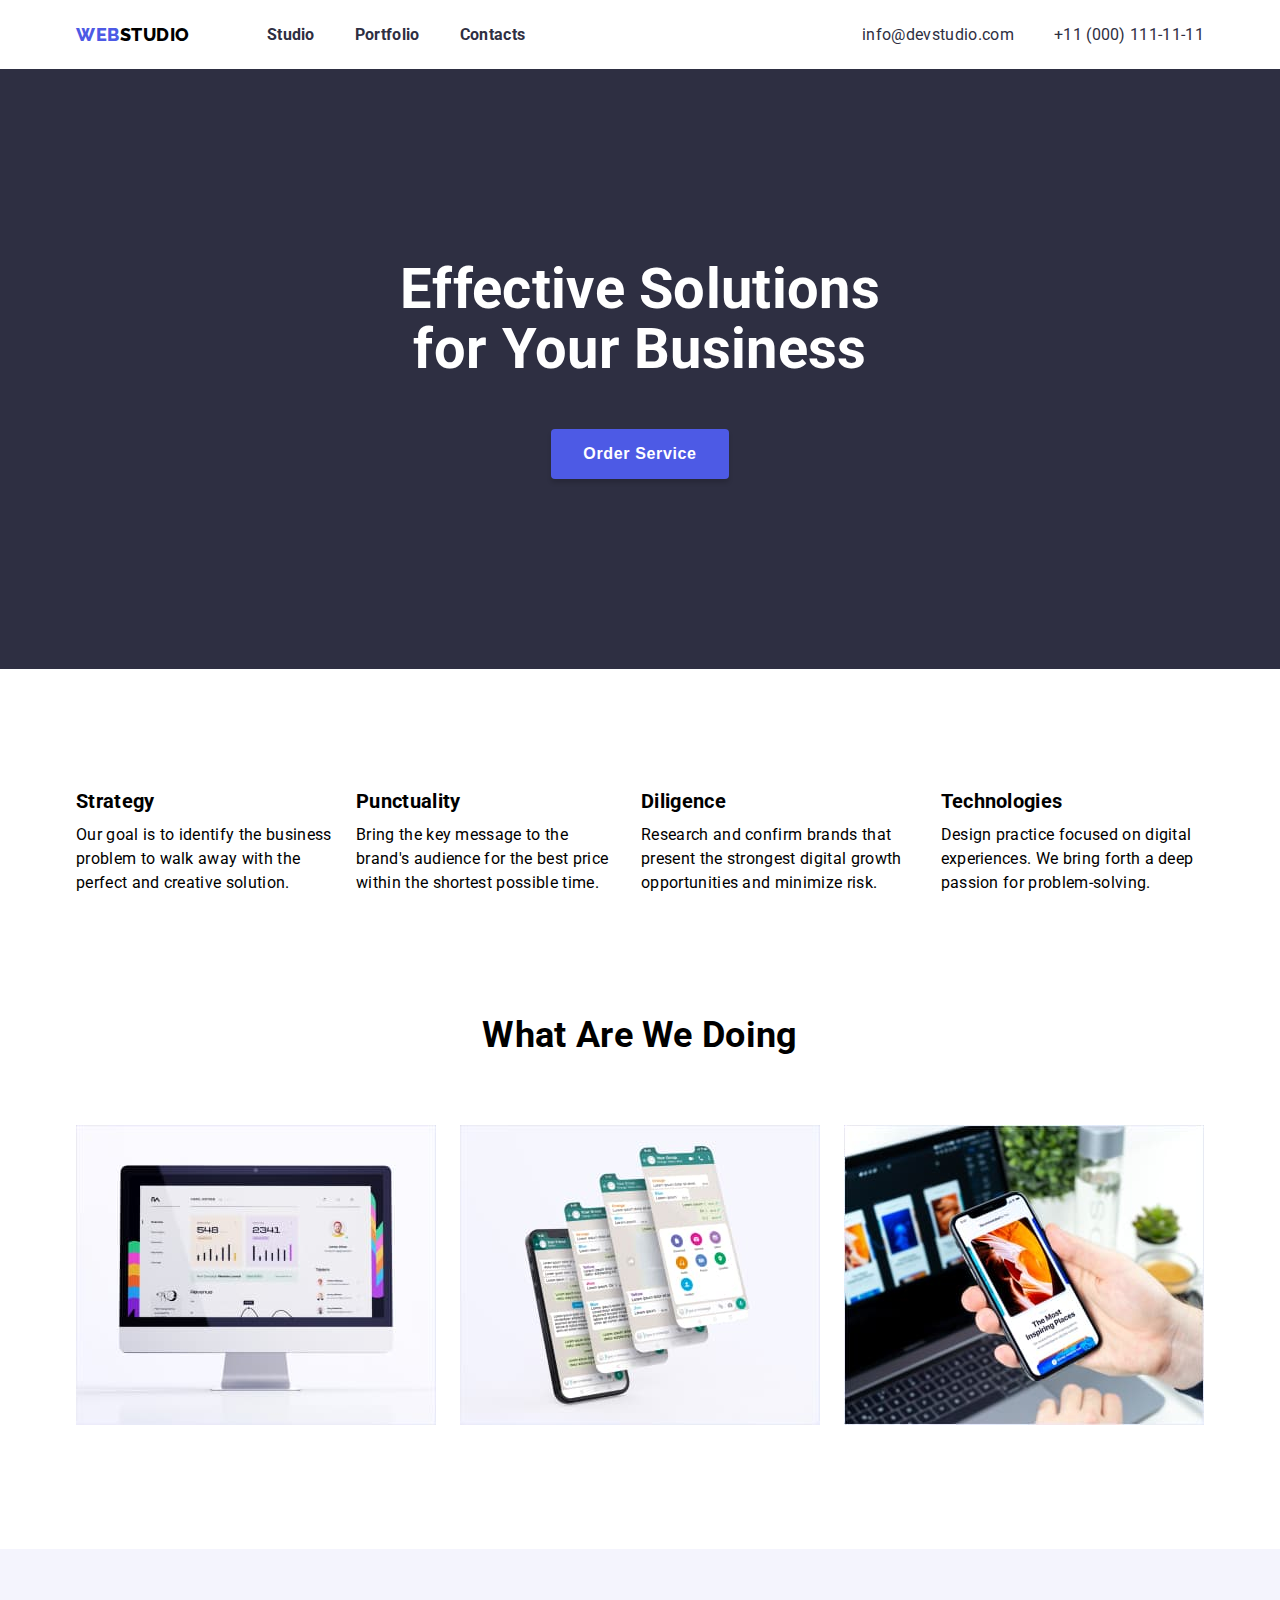
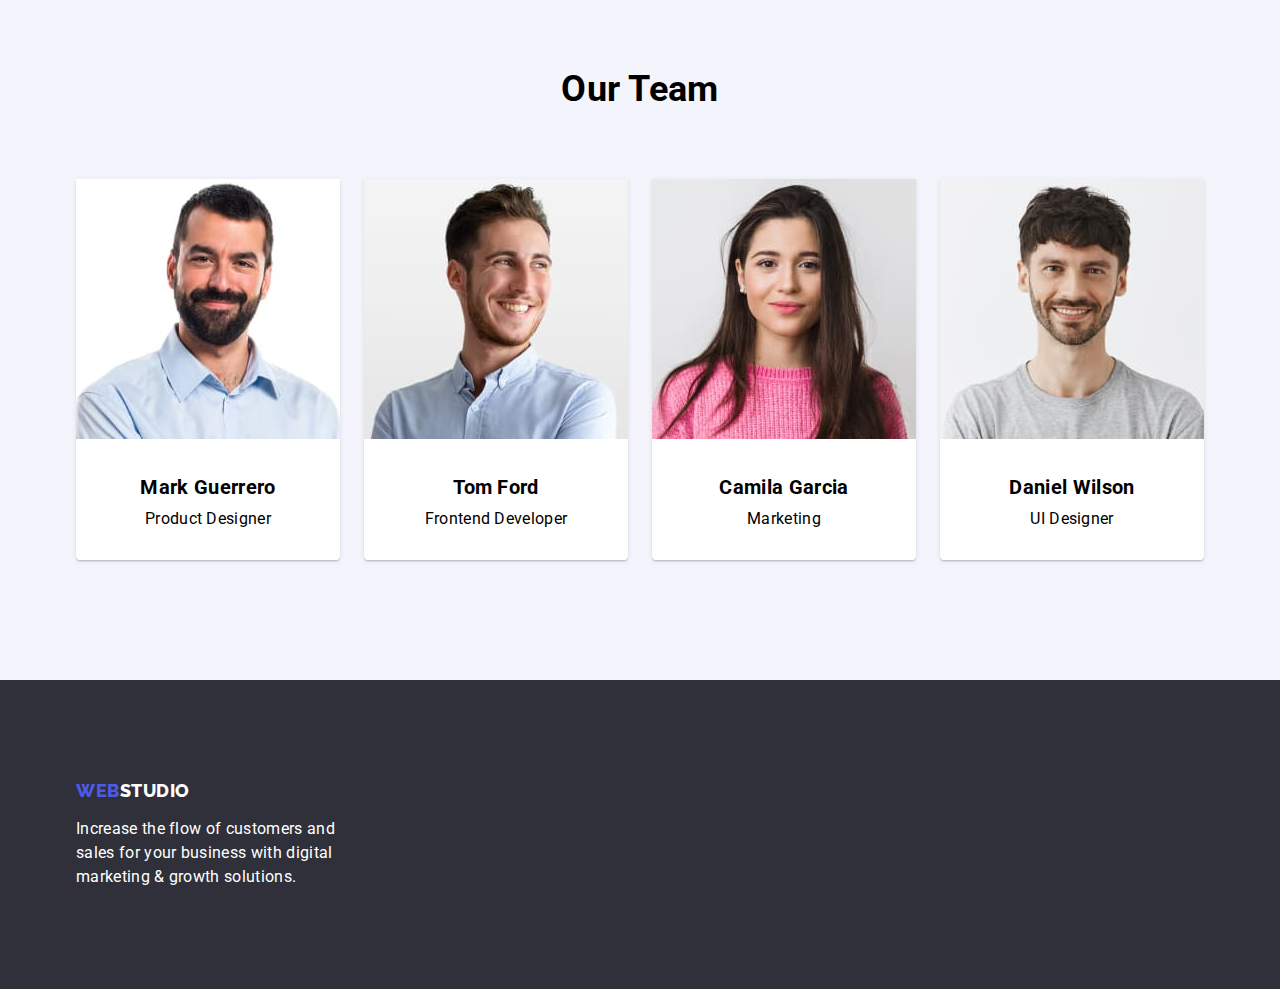
==== index.html @ 8eeaa08a "index.html + css" ====
<!DOCTYPE html>
<html lang="en">
	<head>
		<meta charset="UTF-8" />
		<meta http-equiv="X-UA-Compatible" content="IE=edge" />
		<meta name="viewport" content="width=device-width, initial-scale=1.0" />
		<link rel="stylesheet" href="css/styles.css" />
		<link rel="shortcut icon" href="images/favicon.ico" />

		<link rel="preconnect" href="https://fonts.googleapis.com" />
		<link rel="preconnect" href="https://fonts.gstatic.com" crossorigin />
		<link
			href="https://fonts.googleapis.com/css2?family=Raleway:wght@800&family=Roboto:wght@400;500;700&display=swap"
			rel="stylesheet"
		/>

		<title>Web Studio</title>
	</head>
	<body>
		<header>
			<div class="logo-and-navigation">
				<div class="logo">
					<a href="/" title="to home"><span>Web</span>Studio</a>
				</div>
				<nav>
					<ul>
						<li><a href="studio.html">Studio</a></li>
						<li><a href="portfolio.html">Portfolio</a></li>
						<li><a href="contacts.html">Contacts</a></li>
					</ul>
				</nav>
			</div>
			<ul class="contacts">
				<li><a href="mailto:info@devstudio.com">info@devstudio.com</a></li>
				<li><a href="tel:+110001111111">+11 (000) 111-11-11</a></li>
			</ul>
		</header>

		<main>
			<section class="top-block">
				<h1>Effective Solutions<br />for Your Business</h1>
				<button type="button">Order Service</button>
			</section>

			<section class="block-centered features">
				<ul>
					<li>
						<h3>Strategy</h3>
						<p>
							Our goal is to identify the business problem to walk away with the
							perfect and creative solution.
						</p>
					</li>
					<li>
						<h3>Punctuality</h3>
						<p>
							Bring the key message to the brand's audience for the best price
							within the shortest possible time.
						</p>
					</li>
					<li>
						<h3>Diligence</h3>
						<p>
							Research and confirm brands that present the strongest digital
							growth opportunities and minimize risk.
						</p>
					</li>
					<li>
						<h3>Technologies</h3>
						<p>
							Design practice focused on digital experiences. We bring forth a
							deep passion for problem-solving.
						</p>
					</li>
				</ul>
			</section>

			<!-- What are we doing -->
			<section class="block-centered what-are-we-doing">
				<h2>What are we doing</h2>

				<ul>
					<li>
						<img
							width="370"
							src="images/what-are-we-doing-1.jpg"
							alt="website statistics"
						/>
					</li>
					<li>
						<img
							width="370"
							src="images/what-are-we-doing-2.jpg"
							alt="wahtsapp on smartphone, user interface"
						/>
					</li>
					<li>
						<img
							width="370"
							src="images/what-are-we-doing-3.jpg"
							alt="human holding smartphone in a hand"
						/>
					</li>
				</ul>
			</section>

			<!-- Our team -->
			<section class="our-team">
				<div class="block-centered">
					<h2>Our Team</h2>

					<ul class="our-team">
						<li>
							<img
								width="270"
								src="images/team-1.jpg"
								alt="Фото Mark Guerrero"
							/>
							<p class="name">Mark Guerrero</p>
							<div class="position">Product Designer</div>
						</li>
						<li>
							<img width="270" src="images/team-2.jpg" alt="Фото Tom Ford" />
							<p class="name">Tom Ford</p>
							<div class="position">Frontend Developer</div>
						</li>
						<li>
							<img
								width="270"
								src="images/team-3.jpg"
								alt="Фото Camila Garcia"
							/>
							<p class="name">Camila Garcia</p>
							<div class="position">Marketing</div>
						</li>
						<li>
							<img
								width="270"
								src="images/team-4.jpg"
								alt="Фото Daniel Wilson"
							/>
							<p class="name">Daniel Wilson</p>
							<div class="position">UI Designer</div>
						</li>
					</ul>
				</div>
			</section>
		</main>

		<footer>
			<section class="block-centered">
				<div class="logo">
					<a href="/" title="to home"><span>Web</span>Studio</a>
				</div>
				<p class="text">
					Increase the flow of customers and sales for your business with
					digital marketing & growth solutions.
				</p>
			</section>
		</footer>
	</body>
</html>
---- css/styles.css ----
:root {
	--brand-color: #4d5ae5;
	--main-color: #2e2f42;
	--second-color: #f4f4fd;
	--title-font-weight: 700;
	--main-padding: 20px;
	--main-content-width: 1168px;
}

body {
	padding: 0;
	margin: 0;
	font-family: "Roboto";
	font-weight: 400;
	background-color: #fff;
	color: var(--font-color);
	letter-spacing: 0.02em;
}

* {
	box-sizing: border-box;
}

.block-centered {
	width: var(--main-content-width);
	max-width: 100%;
	margin-inline: auto;
	padding-inline: var(--main-padding);
}

/* Page header */
header {
	margin-inline: auto;
	padding: 24px var(--main-padding);
	width: var(--main-content-width);
	max-width: 100%;
	display: flex;
	align-items: center;
	justify-content: space-between;
}

header .logo-and-navigation {
	display: flex;
	align-items: center;
	flex-direction: row;
	column-gap: 77px;
}

header nav ul {
	display: flex;
	flex-direction: row;
	column-gap: 40px;
	list-style: none;
	padding: 0;
	margin: 0;
}

header nav ul a {
	font-size: 16px;
	text-decoration: none;
	color: var(--main-color);
	font-weight: var(--title-font-weight);
}

header .contacts {
	display: flex;
	flex-direction: row;
	column-gap: 40px;
	list-style: none;
	padding: 0;
	margin: 0;
}

header .contacts a {
	font-size: 16px;
	text-decoration: none;
	color: var(--main-color);
}

.logo a {
	font-size: 18px;
	font-weight: 800;
	font-family: "Raleway", sans-serif;
	text-decoration: none;
	color: #000;
	text-transform: uppercase;
	letter-spacing: 0.03em;
}

.logo span {
	color: var(--brand-color);
}

/* Main content */
.top-block {
	background-color: var(--main-color);
	color: #fff;
	padding: 190px var(--main-padding);
	text-align: center;
}

.top-block button {
	border: none;
	background-color: var(--brand-color);
	box-shadow: 0px 4px 4px rgba(0, 0, 0, 0.15);
	border-radius: 4px;
	padding: 16px 32px;
	color: #fff;
	font-size: 16px;
	font-weight: var(--title-font-weight);
	letter-spacing: 0.04em;
}

h1 {
	font-size: 56px;
	font-weight: var(--title-font-weight);
	line-height: 60px;
	margin-block: 0 50px;
}

.features {
	padding-block: 120px;
}

h3 {
	font-size: 20px;
	line-height: 24px;
	font-weight: var(--title-font-weight);
	margin-block: 0 10px;
}

.features ul {
	display: flex;
	flex-direction: row;
	column-gap: 24px;
	list-style: none;
	padding: 0;
	margin: 0;
}

.features p {
	line-height: 24px;
	margin: 0;
}

h2 {
	font-size: 36px;
	line-height: 40px;
	text-transform: capitalize;
	font-weight: var(--title-font-weight);
	margin-block: 0 70px;
	text-align: center;
}

.what-are-we-doing {
	padding-bottom: 120px;
}

.what-are-we-doing ul {
	display: flex;
	flex-direction: row;
	column-gap: 24px;
	list-style: none;
	padding: 0;
	margin: 0;
}

.what-are-we-doing img {
	width: 100%;
}

.our-team {
	padding-block: 120px;
	background-color: var(--second-color);
}

.our-team ul {
	display: flex;
	flex-direction: row;
	column-gap: 24px;
	list-style: none;
	padding: 0;
	margin: 0;
}

.our-team ul li {
	background-color: #fff;
	box-shadow: 0px 1px 6px rgba(46, 47, 66, 0.08),
		0px 1px 1px rgba(46, 47, 66, 0.16), 0px 2px 1px rgba(46, 47, 66, 0.08);
	border-radius: 0px 0px 4px 4px;
}

.our-team img {
	width: 100%;
}

.our-team p.name {
	text-align: center;
	margin-block: 32px 10px;
	font-size: 20px;
	line-height: 24px;
	font-weight: var(--title-font-weight);
}

.our-team .position {
	text-align: center;
	margin-bottom: 32px;
}

footer {
	padding: 100px var(--main-padding);
	background-color: #2f303a;
}

footer .logo a {
	color: #fff;
}

footer .text {
	max-width: 264px;
	width: 100%;
	line-height: 24px;
	margin-block: 16px 0;
	color: #fff;
}
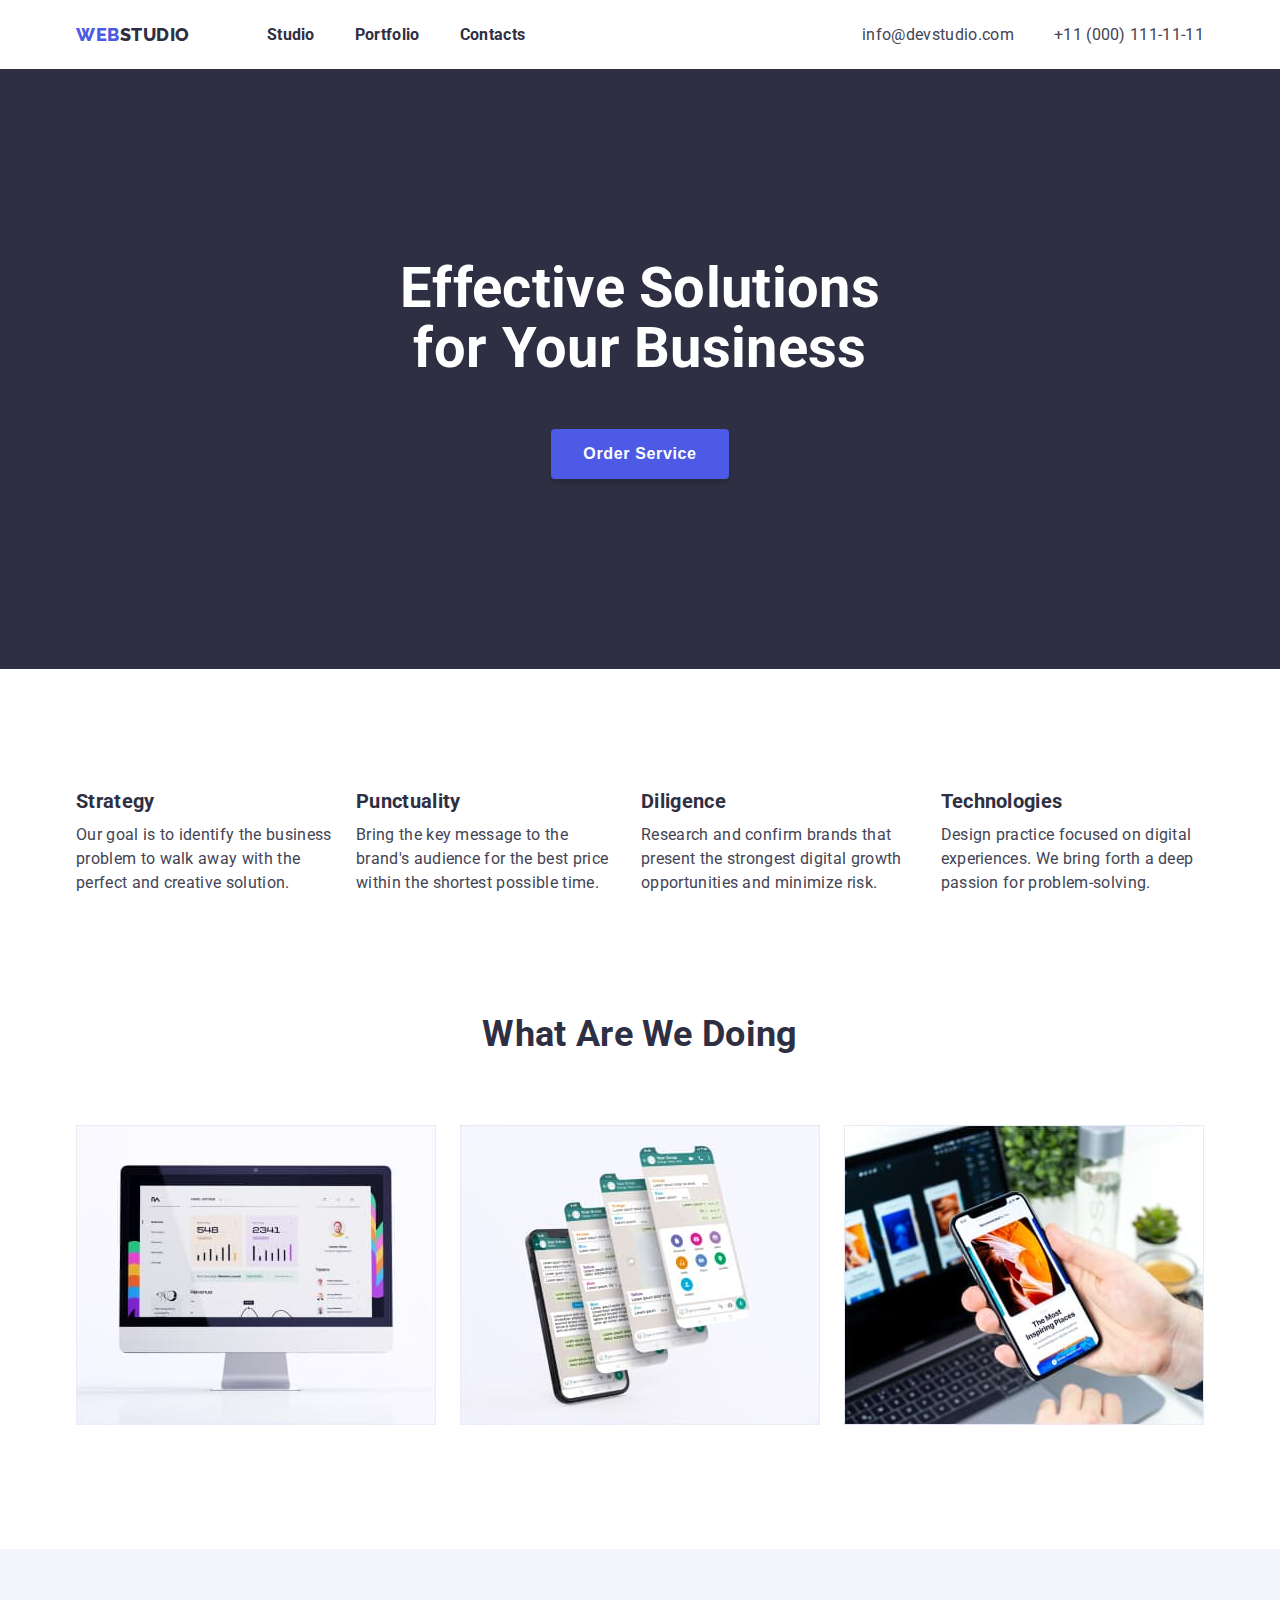
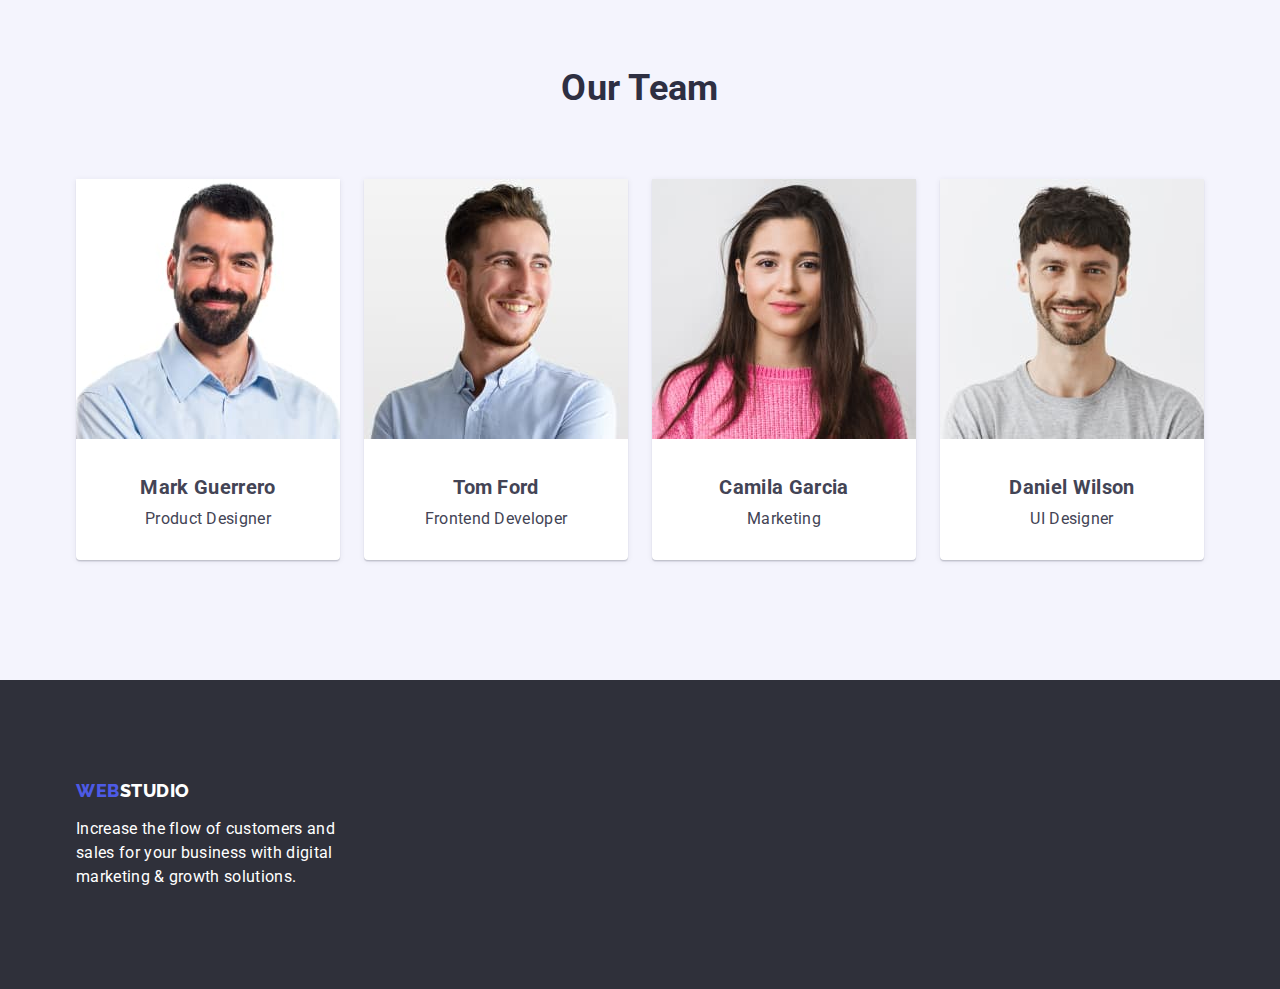
==== commit bd5dec73: "update 5" ====
--- a/index.html
+++ b/index.html
@@ -4,8 +4,8 @@
 		<meta charset="UTF-8" />
 		<meta http-equiv="X-UA-Compatible" content="IE=edge" />
 		<meta name="viewport" content="width=device-width, initial-scale=1.0" />
-		<link rel="stylesheet" href="css/styles.css" />
-		<link rel="shortcut icon" href="images/favicon.ico" />
+		<link rel="stylesheet" href="./css/styles.css?temp=1" />
+		<link rel="shortcut icon" href="./images/favicon.ico" />
 
 		<link rel="preconnect" href="https://fonts.googleapis.com" />
 		<link rel="preconnect" href="https://fonts.gstatic.com" crossorigin />
@@ -20,7 +20,7 @@
 		<header>
 			<div class="logo-and-navigation">
 				<div class="logo">
-					<a href="/" title="to home"><span>Web</span>Studio</a>
+					<a href="index.html" title="to home"><span>Web</span>Studio</a>
 				</div>
 				<nav>
 					<ul>
@@ -42,31 +42,31 @@
 				<button type="button">Order Service</button>
 			</section>
 
-			<section class="block-centered features">
+			<section class="features block-centered">
 				<ul>
 					<li>
-						<h3>Strategy</h3>
+						<h3 class="title">Strategy</h3>
 						<p>
 							Our goal is to identify the business problem to walk away with the
 							perfect and creative solution.
 						</p>
 					</li>
 					<li>
-						<h3>Punctuality</h3>
+						<h3 class="title">Punctuality</h3>
 						<p>
 							Bring the key message to the brand's audience for the best price
 							within the shortest possible time.
 						</p>
 					</li>
 					<li>
-						<h3>Diligence</h3>
+						<h3 class="title">Diligence</h3>
 						<p>
 							Research and confirm brands that present the strongest digital
 							growth opportunities and minimize risk.
 						</p>
 					</li>
 					<li>
-						<h3>Technologies</h3>
+						<h3 class="title">Technologies</h3>
 						<p>
 							Design practice focused on digital experiences. We bring forth a
 							deep passion for problem-solving.
@@ -76,8 +76,8 @@
 			</section>
 
 			<!-- What are we doing -->
-			<section class="block-centered what-are-we-doing">
-				<h2>What are we doing</h2>
+			<section class="what-are-we-doing block-centered">
+				<h2 class="title">What are we doing</h2>
 
 				<ul>
 					<li>
@@ -107,7 +107,7 @@
 			<!-- Our team -->
 			<section class="our-team">
 				<div class="block-centered">
-					<h2>Our Team</h2>
+					<h2 class="title">Our Team</h2>
 
 					<ul class="our-team">
 						<li>
--- a/css/styles.css
+++ b/css/styles.css
@@ -1,7 +1,9 @@
 :root {
 	--brand-color: #4d5ae5;
-	--main-color: #2e2f42;
+	--general-color: #434455;
+	--navi-color: #2e2f42;
 	--second-color: #f4f4fd;
+	--fourth-color: #404bbf;
 	--title-font-weight: 700;
 	--main-padding: 20px;
 	--main-content-width: 1168px;
@@ -10,10 +12,10 @@
 body {
 	padding: 0;
 	margin: 0;
-	font-family: "Roboto";
+	font-family: "Roboto", Arial, Helvetica, sans-serif;
 	font-weight: 400;
 	background-color: #fff;
-	color: var(--font-color);
+	color: var(--general-color);
 	letter-spacing: 0.02em;
 }
 
@@ -58,8 +60,20 @@
 header nav ul a {
 	font-size: 16px;
 	text-decoration: none;
-	color: var(--main-color);
-	font-weight: var(--title-font-weight);
+	color: var(--navi-color);
+	font-weight: var(--title-font-weight);
+}
+
+header nav ul a:hover {
+	color: var(--general-color);
+}
+
+header nav ul a:focus {
+	color: var(--brand-color);
+}
+
+header nav ul a.active {
+	color: var(--brand-color);
 }
 
 header .contacts {
@@ -74,7 +88,7 @@
 header .contacts a {
 	font-size: 16px;
 	text-decoration: none;
-	color: var(--main-color);
+	color: var(--general-color);
 }
 
 .logo a {
@@ -82,7 +96,7 @@
 	font-weight: 800;
 	font-family: "Raleway", sans-serif;
 	text-decoration: none;
-	color: #000;
+	color: var(--navi-color);
 	text-transform: uppercase;
 	letter-spacing: 0.03em;
 }
@@ -93,7 +107,7 @@
 
 /* Main content */
 .top-block {
-	background-color: var(--main-color);
+	background-color: var(--navi-color);
 	color: #fff;
 	padding: 190px var(--main-padding);
 	text-align: center;
@@ -109,12 +123,22 @@
 	font-size: 16px;
 	font-weight: var(--title-font-weight);
 	letter-spacing: 0.04em;
+	cursor: pointer;
+}
+
+.top-block button:hover {
+	box-shadow: 0px 1px 6px rgba(46, 47, 66, 0.08),
+		0px 1px 1px rgba(46, 47, 66, 0.16), 0px 2px 1px rgba(46, 47, 66, 0.08);
+}
+
+.top-block button:focus {
+	background-color: var(--fourth-color);
 }
 
 h1 {
 	font-size: 56px;
 	font-weight: var(--title-font-weight);
-	line-height: 60px;
+	line-height: 1.07;
 	margin-block: 0 50px;
 }
 
@@ -122,10 +146,11 @@
 	padding-block: 120px;
 }
 
-h3 {
+.features .title {
 	font-size: 20px;
-	line-height: 24px;
-	font-weight: var(--title-font-weight);
+	line-height: 1.2;
+	font-weight: var(--title-font-weight);
+	color: var(--navi-color);
 	margin-block: 0 10px;
 }
 
@@ -139,21 +164,23 @@
 }
 
 .features p {
-	line-height: 24px;
-	margin: 0;
-}
-
-h2 {
-	font-size: 36px;
-	line-height: 40px;
-	text-transform: capitalize;
-	font-weight: var(--title-font-weight);
-	margin-block: 0 70px;
-	text-align: center;
+	font-size: 16px;
+	line-height: 1.5;
+	margin: 0;
 }
 
 .what-are-we-doing {
 	padding-bottom: 120px;
+}
+
+.what-are-we-doing .title {
+	font-size: 36px;
+	line-height: 1.11;
+	text-transform: capitalize;
+	font-weight: var(--title-font-weight);
+	color: var(--navi-color);
+	margin-block: 0 70px;
+	text-align: center;
 }
 
 .what-are-we-doing ul {
@@ -172,6 +199,16 @@
 .our-team {
 	padding-block: 120px;
 	background-color: var(--second-color);
+}
+
+.our-team .title {
+	font-size: 36px;
+	line-height: 1.11;
+	text-transform: capitalize;
+	font-weight: var(--title-font-weight);
+	color: var(--navi-color);
+	margin-block: 0 70px;
+	text-align: center;
 }
 
 .our-team ul {
@@ -198,7 +235,7 @@
 	text-align: center;
 	margin-block: 32px 10px;
 	font-size: 20px;
-	line-height: 24px;
+	line-height: 1.2;
 	font-weight: var(--title-font-weight);
 }
 
@@ -206,6 +243,126 @@
 	text-align: center;
 	margin-bottom: 32px;
 }
+
+/* Portfolio */
+
+.filter-buttons {
+	display: flex;
+	justify-content: center;
+	margin-block: 96px 72px;
+}
+
+.filter-buttons ul {
+	display: flex;
+	flex-direction: row;
+	column-gap: 24px;
+	list-style: none;
+	padding: 0;
+	margin: 0;
+}
+
+.filter-buttons ul li {
+	display: flex;
+}
+
+.filter-buttons ul li button {
+	background-color: #f4f4fd;
+	border: 1px solid #e7e9fc;
+	border-radius: 4px;
+	font-weight: 700;
+	font-size: 16px;
+	line-height: 1.5;
+	letter-spacing: 0.04em;
+	padding: 12px 24px;
+	cursor: pointer;
+	color: var(--brand-color);
+}
+
+.filter-buttons ul li button.active {
+	background-color: var(--brand-color);
+	color: #fff;
+	box-shadow: 0px 3px 1px rgba(0, 0, 0, 0.1), 0px 2px 1px rgba(0, 0, 0, 0.08),
+		0px 2px 2px rgba(0, 0, 0, 0.12);
+	border: none;
+}
+
+/* Project cards */
+
+.project-cards {
+	display: flex;
+	margin-bottom: 120px;
+}
+
+.project-cards > ul {
+	display: grid;
+	grid-template-columns: 1fr 1fr 1fr;
+	column-gap: 24px;
+	row-gap: 48px;
+	list-style: none;
+	padding: 0;
+	margin: 0;
+}
+
+.project-cards .card {
+	display: flex;
+}
+
+.project-cards .card .inner {
+	display: flex;
+	flex-direction: column;
+	border: 0.5px solid #f4f4fd;
+	box-shadow: 0px 1px 6px rgba(46, 47, 66, 0.08);
+}
+
+.project-cards .wrapper {
+	position: relative;
+}
+
+.project-cards .wrapper .front {
+	float: left;
+	width: 100%;
+}
+
+.project-cards .wrapper .back {
+	position: absolute;
+	top: 0;
+	height: 100%;
+	padding: 40px 32px 0 32px;
+	margin: 0;
+	color: #f4f4fd;
+	font-size: 16px;
+	line-height: 1.5;
+	display: none;
+	background-color: var(--brand-color);
+}
+
+.project-cards .wrapper.fliped {
+	background-color: var(--brand-color);
+}
+
+.project-cards .wrapper.fliped .front {
+}
+
+.project-cards .wrapper.fliped .back {
+	display: block;
+}
+
+.project-cards .title {
+	font-weight: 700;
+	font-size: 20px;
+	line-height: 1.2;
+	margin: 32px 16px 8px 16px;
+	text-align: left;
+}
+
+.project-cards .type {
+	font-size: 16px;
+	line-height: 1.5;
+	color: var(--general-color);
+	margin: 0 16px 32px 16px;
+}
+
+/* Page footer */
 
 footer {
 	padding: 100px var(--main-padding);
@@ -219,7 +376,8 @@
 footer .text {
 	max-width: 264px;
 	width: 100%;
-	line-height: 24px;
+	font-size: 16px;
+	line-height: 1.5;
 	margin-block: 16px 0;
 	color: #fff;
 }
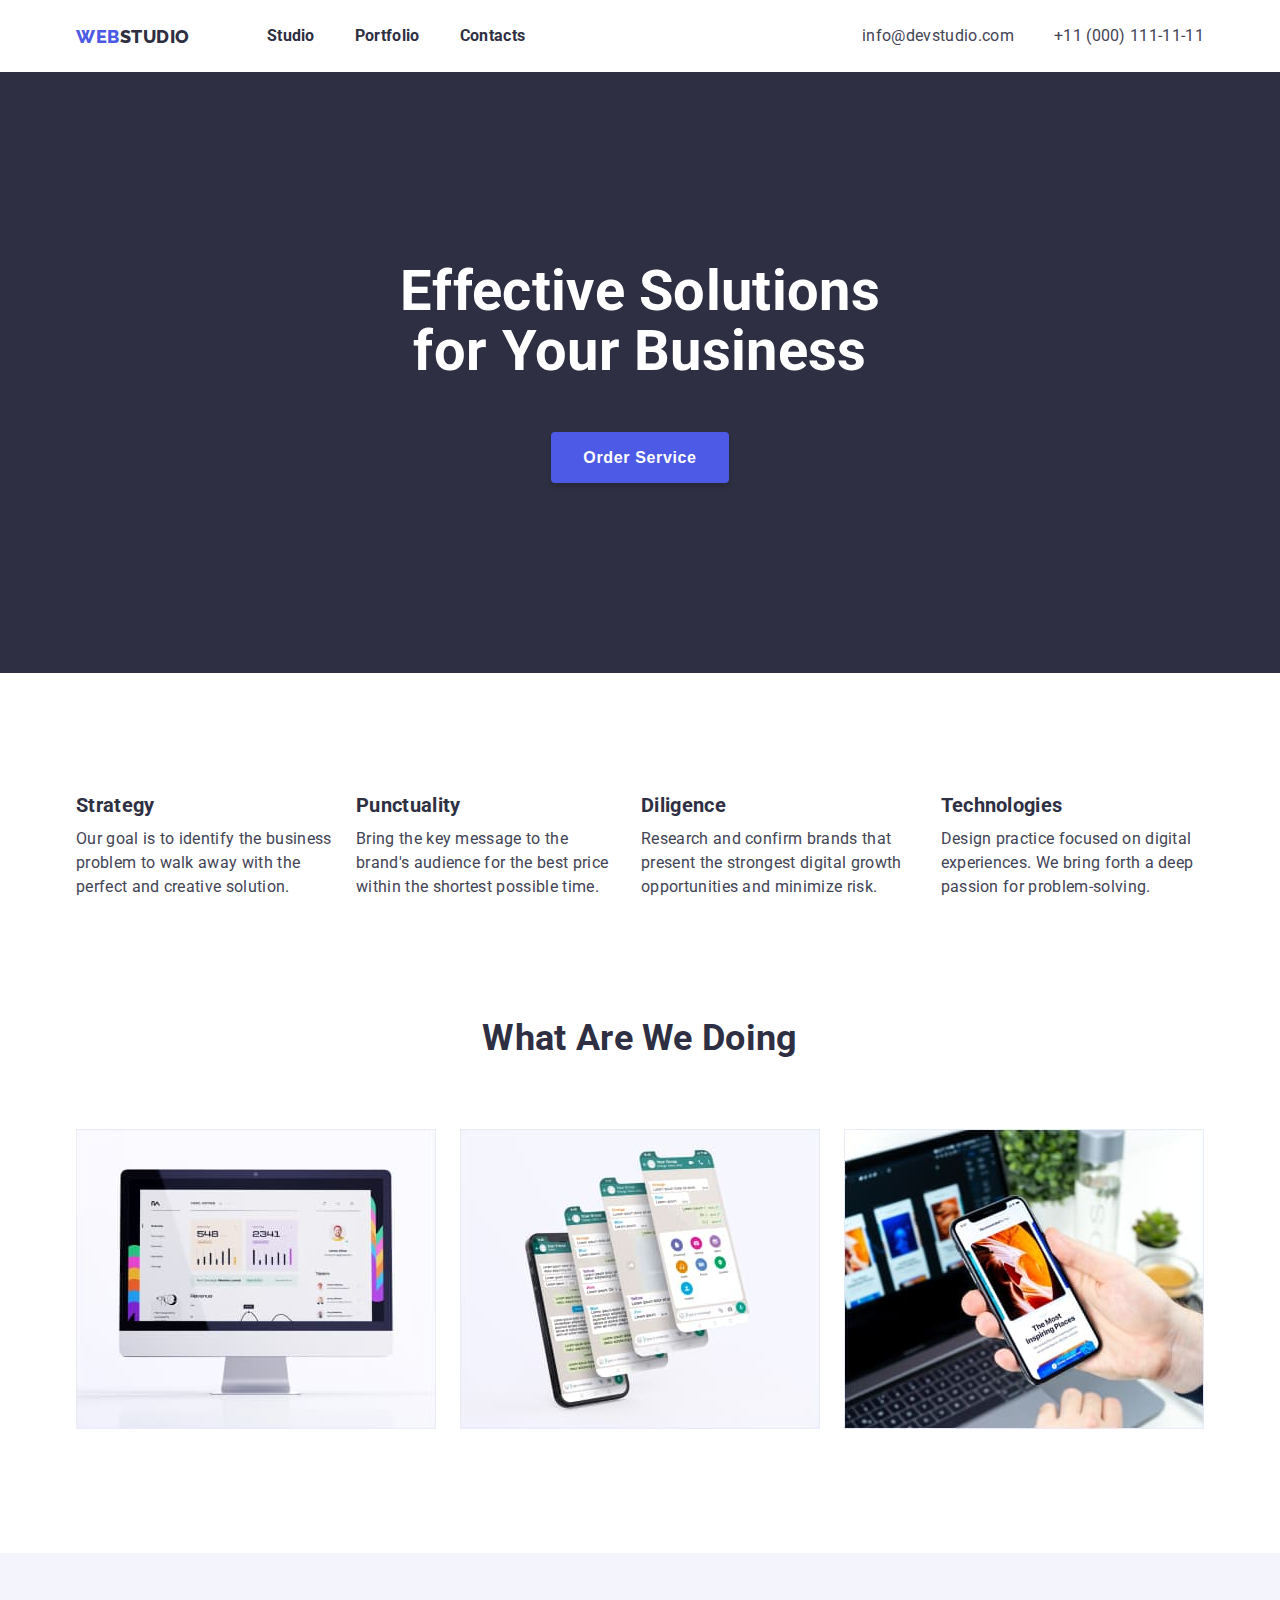
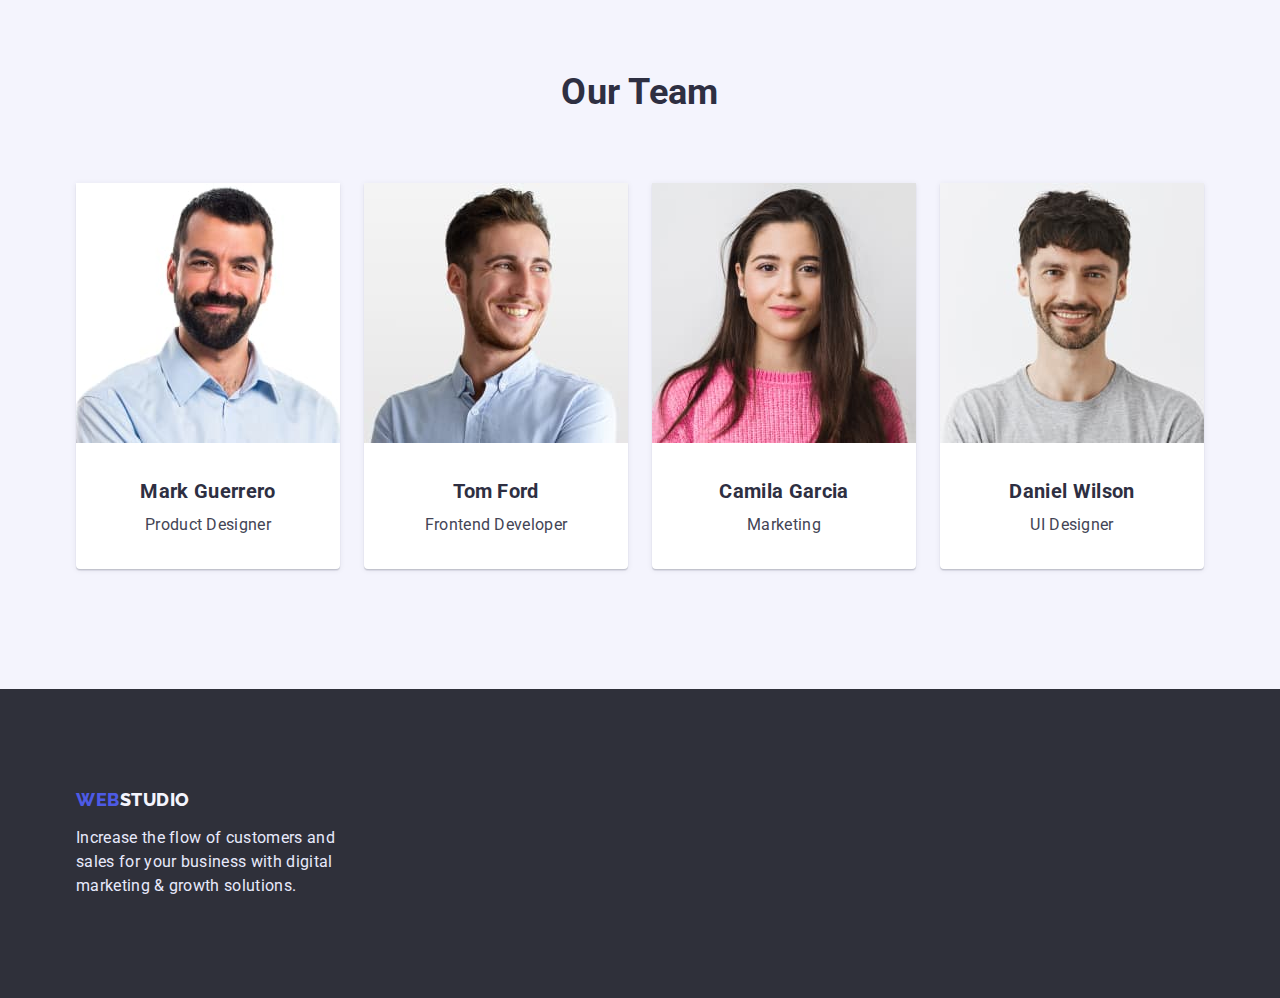
==== commit b946e8ee: "updates 6" ====
--- a/index.html
+++ b/index.html
@@ -1,162 +1,187 @@
 <!DOCTYPE html>
 <html lang="en">
-	<head>
-		<meta charset="UTF-8" />
-		<meta http-equiv="X-UA-Compatible" content="IE=edge" />
-		<meta name="viewport" content="width=device-width, initial-scale=1.0" />
-		<link rel="stylesheet" href="./css/styles.css?temp=1" />
-		<link rel="shortcut icon" href="./images/favicon.ico" />
+  <head>
+    <meta charset="UTF-8" />
+    <meta http-equiv="X-UA-Compatible" content="IE=edge" />
+    <meta name="viewport" content="width=device-width, initial-scale=1.0" />
+    <link rel="stylesheet" href="./css/styles.css?temp=1" />
+    <link rel="shortcut icon" href="./images/favicon.ico" />
 
-		<link rel="preconnect" href="https://fonts.googleapis.com" />
-		<link rel="preconnect" href="https://fonts.gstatic.com" crossorigin />
-		<link
-			href="https://fonts.googleapis.com/css2?family=Raleway:wght@800&family=Roboto:wght@400;500;700&display=swap"
-			rel="stylesheet"
-		/>
+    <link rel="preconnect" href="https://fonts.googleapis.com" />
+    <link rel="preconnect" href="https://fonts.gstatic.com" crossorigin />
+    <link
+      href="https://fonts.googleapis.com/css2?family=Raleway:wght@800&family=Roboto:wght@400;500;700&display=swap"
+      rel="stylesheet"
+    />
 
-		<title>Web Studio</title>
-	</head>
-	<body>
-		<header>
-			<div class="logo-and-navigation">
-				<div class="logo">
-					<a href="index.html" title="to home"><span>Web</span>Studio</a>
-				</div>
-				<nav>
-					<ul>
-						<li><a href="studio.html">Studio</a></li>
-						<li><a href="portfolio.html">Portfolio</a></li>
-						<li><a href="contacts.html">Contacts</a></li>
-					</ul>
-				</nav>
-			</div>
-			<ul class="contacts">
-				<li><a href="mailto:info@devstudio.com">info@devstudio.com</a></li>
-				<li><a href="tel:+110001111111">+11 (000) 111-11-11</a></li>
-			</ul>
-		</header>
+    <title>Web Studio</title>
+  </head>
+  <body>
+    <header>
+      <div class="logo-and-navigation">
+        <div class="logo">
+          <a href="index.html" title="to home"><span>Web</span>Studio</a>
+        </div>
+        <nav>
+          <ul class="navigation">
+            <li><a class="navigation-item" href="studio.html">Studio</a></li>
+            <li>
+              <a class="navigation-item" href="portfolio.html">Portfolio</a>
+            </li>
+            <li>
+              <a class="navigation-item" href="contacts.html">Contacts</a>
+            </li>
+          </ul>
+        </nav>
+      </div>
+      <ul class="contacts">
+        <li>
+          <a class="contact-link" href="mailto:info@devstudio.com"
+            >info@devstudio.com</a
+          >
+        </li>
+        <li>
+          <a class="contact-link" href="tel:+110001111111"
+            >+11 (000) 111-11-11</a
+          >
+        </li>
+      </ul>
+    </header>
 
-		<main>
-			<section class="top-block">
-				<h1>Effective Solutions<br />for Your Business</h1>
-				<button type="button">Order Service</button>
-			</section>
+    <main>
+      <section class="top-block">
+        <h1>Effective Solutions<br />for Your Business</h1>
+        <button class="top-block-order-button" type="button">
+          Order Service
+        </button>
+      </section>
 
-			<section class="features block-centered">
-				<ul>
-					<li>
-						<h3 class="title">Strategy</h3>
-						<p>
-							Our goal is to identify the business problem to walk away with the
-							perfect and creative solution.
-						</p>
-					</li>
-					<li>
-						<h3 class="title">Punctuality</h3>
-						<p>
-							Bring the key message to the brand's audience for the best price
-							within the shortest possible time.
-						</p>
-					</li>
-					<li>
-						<h3 class="title">Diligence</h3>
-						<p>
-							Research and confirm brands that present the strongest digital
-							growth opportunities and minimize risk.
-						</p>
-					</li>
-					<li>
-						<h3 class="title">Technologies</h3>
-						<p>
-							Design practice focused on digital experiences. We bring forth a
-							deep passion for problem-solving.
-						</p>
-					</li>
-				</ul>
-			</section>
+      <section class="features block-centered">
+        <ul class="features-list">
+          <li>
+            <h3 class="features-title">Strategy</h3>
+            <p class="features-text">
+              Our goal is to identify the business problem to walk away with the
+              perfect and creative solution.
+            </p>
+          </li>
+          <li>
+            <h3 class="features-title">Punctuality</h3>
+            <p class="features-text">
+              Bring the key message to the brand's audience for the best price
+              within the shortest possible time.
+            </p>
+          </li>
+          <li>
+            <h3 class="features-title">Diligence</h3>
+            <p class="features-text">
+              Research and confirm brands that present the strongest digital
+              growth opportunities and minimize risk.
+            </p>
+          </li>
+          <li>
+            <h3 class="features-title">Technologies</h3>
+            <p class="features-text">
+              Design practice focused on digital experiences. We bring forth a
+              deep passion for problem-solving.
+            </p>
+          </li>
+        </ul>
+      </section>
 
-			<!-- What are we doing -->
-			<section class="what-are-we-doing block-centered">
-				<h2 class="title">What are we doing</h2>
+      <!-- What are we doing -->
+      <section class="our-services block-centered">
+        <h2 class="our-services-title">What are we doing</h2>
 
-				<ul>
-					<li>
-						<img
-							width="370"
-							src="images/what-are-we-doing-1.jpg"
-							alt="website statistics"
-						/>
-					</li>
-					<li>
-						<img
-							width="370"
-							src="images/what-are-we-doing-2.jpg"
-							alt="wahtsapp on smartphone, user interface"
-						/>
-					</li>
-					<li>
-						<img
-							width="370"
-							src="images/what-are-we-doing-3.jpg"
-							alt="human holding smartphone in a hand"
-						/>
-					</li>
-				</ul>
-			</section>
+        <ul class="our-services-list">
+          <li>
+            <img
+              class="our-services-product"
+              width="370"
+              src="./images/our-services-1.jpg"
+              alt="website statistics"
+            />
+          </li>
+          <li>
+            <img
+              class="our-services-product"
+              width="370"
+              src="./images/our-services-2.jpg"
+              alt="wahtsapp on smartphone, user interface"
+            />
+          </li>
+          <li>
+            <img
+              class="our-services-product"
+              width="370"
+              src="./images/our-services-3.jpg"
+              alt="human holding smartphone in a hand"
+            />
+          </li>
+        </ul>
+      </section>
 
-			<!-- Our team -->
-			<section class="our-team">
-				<div class="block-centered">
-					<h2 class="title">Our Team</h2>
+      <!-- Our team -->
+      <section class="our-team">
+        <div class="block-centered">
+          <h2 class="our-team-title">Our Team</h2>
 
-					<ul class="our-team">
-						<li>
-							<img
-								width="270"
-								src="images/team-1.jpg"
-								alt="Фото Mark Guerrero"
-							/>
-							<p class="name">Mark Guerrero</p>
-							<div class="position">Product Designer</div>
-						</li>
-						<li>
-							<img width="270" src="images/team-2.jpg" alt="Фото Tom Ford" />
-							<p class="name">Tom Ford</p>
-							<div class="position">Frontend Developer</div>
-						</li>
-						<li>
-							<img
-								width="270"
-								src="images/team-3.jpg"
-								alt="Фото Camila Garcia"
-							/>
-							<p class="name">Camila Garcia</p>
-							<div class="position">Marketing</div>
-						</li>
-						<li>
-							<img
-								width="270"
-								src="images/team-4.jpg"
-								alt="Фото Daniel Wilson"
-							/>
-							<p class="name">Daniel Wilson</p>
-							<div class="position">UI Designer</div>
-						</li>
-					</ul>
-				</div>
-			</section>
-		</main>
+          <ul class="our-team-list">
+            <li class="our-team-member">
+              <img
+                class="our-team-photo"
+                width="270"
+                src="./images/team-1.jpg"
+                alt="Photo Mark Guerrero"
+              />
+              <p class="our-team-name">Mark Guerrero</p>
+              <p class="our-team-position">Product Designer</p>
+            </li>
+            <li class="our-team-member">
+              <img
+                class="our-team-photo"
+                width="270"
+                src="./images/team-2.jpg"
+                alt="Photo Tom Ford"
+              />
+              <p class="our-team-name">Tom Ford</p>
+              <p class="our-team-position">Frontend Developer</p>
+            </li>
+            <li class="our-team-member">
+              <img
+                class="our-team-photo"
+                width="270"
+                src="./images/team-3.jpg"
+                alt="Photo Camila Garcia"
+              />
+              <p class="our-team-name">Camila Garcia</p>
+              <p class="our-team-position">Marketing</p>
+            </li>
+            <li class="our-team-member">
+              <img
+                class="our-team-photo"
+                width="270"
+                src="./images/team-4.jpg"
+                alt="Photo Daniel Wilson"
+              />
+              <p class="our-team-name">Daniel Wilson</p>
+              <p class="our-team-position">UI Designer</p>
+            </li>
+          </ul>
+        </div>
+      </section>
+    </main>
 
-		<footer>
-			<section class="block-centered">
-				<div class="logo">
-					<a href="/" title="to home"><span>Web</span>Studio</a>
-				</div>
-				<p class="text">
-					Increase the flow of customers and sales for your business with
-					digital marketing & growth solutions.
-				</p>
-			</section>
-		</footer>
-	</body>
+    <footer>
+      <div class="block-centered">
+        <div class="logo">
+          <a href="/" title="to home"><span>Web</span>Studio</a>
+        </div>
+        <p class="footer-text">
+          Increase the flow of customers and sales for your business with
+          digital marketing & growth solutions.
+        </p>
+      </div>
+    </footer>
+  </body>
 </html>
--- a/css/styles.css
+++ b/css/styles.css
@@ -1,383 +1,392 @@
 :root {
-	--brand-color: #4d5ae5;
-	--general-color: #434455;
-	--navi-color: #2e2f42;
-	--second-color: #f4f4fd;
-	--fourth-color: #404bbf;
-	--title-font-weight: 700;
-	--main-padding: 20px;
-	--main-content-width: 1168px;
+  --brand-color: #4d5ae5;
+  --slate-color: #434455;
+  --navi-blue-color: #2e2f42;
+  --cloud-color: #f4f4fd;
+  --cornflower-color: #e7e9fc;
+  --fourth-color: #404bbf;
+  --title-font-weight: 700;
+  --main-padding: 20px;
+  --main-content-width: 1168px;
 }
 
 body {
-	padding: 0;
-	margin: 0;
-	font-family: "Roboto", Arial, Helvetica, sans-serif;
-	font-weight: 400;
-	background-color: #fff;
-	color: var(--general-color);
-	letter-spacing: 0.02em;
+  padding: 0;
+  margin: 0;
+  font-family: "Roboto", Arial, Helvetica, sans-serif;
+  font-weight: 400;
+  background-color: #fff;
+  color: var(--slate-color);
+  letter-spacing: 0.02em;
 }
 
 * {
-	box-sizing: border-box;
+  box-sizing: border-box;
 }
 
 .block-centered {
-	width: var(--main-content-width);
-	max-width: 100%;
-	margin-inline: auto;
-	padding-inline: var(--main-padding);
+  width: var(--main-content-width);
+  max-width: 100%;
+  margin-inline: auto;
+  padding-inline: var(--main-padding);
 }
 
 /* Page header */
 header {
-	margin-inline: auto;
-	padding: 24px var(--main-padding);
-	width: var(--main-content-width);
-	max-width: 100%;
-	display: flex;
-	align-items: center;
-	justify-content: space-between;
-}
-
-header .logo-and-navigation {
-	display: flex;
-	align-items: center;
-	flex-direction: row;
-	column-gap: 77px;
-}
-
-header nav ul {
-	display: flex;
-	flex-direction: row;
-	column-gap: 40px;
-	list-style: none;
-	padding: 0;
-	margin: 0;
-}
-
-header nav ul a {
-	font-size: 16px;
-	text-decoration: none;
-	color: var(--navi-color);
-	font-weight: var(--title-font-weight);
-}
-
-header nav ul a:hover {
-	color: var(--general-color);
-}
-
-header nav ul a:focus {
-	color: var(--brand-color);
-}
-
-header nav ul a.active {
-	color: var(--brand-color);
+  margin-inline: auto;
+  padding: 24px var(--main-padding);
+  width: var(--main-content-width);
+  max-width: 100%;
+  display: flex;
+  align-items: center;
+  justify-content: space-between;
+}
+
+.logo-and-navigation {
+  display: flex;
+  align-items: center;
+  flex-direction: row;
+  column-gap: 77px;
+}
+
+.navigation {
+  display: flex;
+  flex-direction: row;
+  column-gap: 40px;
+  list-style: none;
+  padding: 0;
+  margin: 0;
+}
+
+.navigation-item {
+  font-size: 16px;
+  text-decoration: none;
+  color: var(--navi-blue-color);
+  font-weight: var(--title-font-weight);
+  line-height: 1.5;
+}
+
+.navigation-item:hover {
+  color: var(--slate-color);
+}
+
+.navigation-item:focus {
+  color: var(--brand-color);
+}
+
+.navigation-item.active {
+  color: var(--brand-color);
 }
 
 header .contacts {
-	display: flex;
-	flex-direction: row;
-	column-gap: 40px;
-	list-style: none;
-	padding: 0;
-	margin: 0;
-}
-
-header .contacts a {
-	font-size: 16px;
-	text-decoration: none;
-	color: var(--general-color);
+  display: flex;
+  flex-direction: row;
+  column-gap: 40px;
+  list-style: none;
+  padding: 0;
+  margin: 0;
+}
+
+header .contact-link {
+  font-size: 16px;
+  text-decoration: none;
+  color: var(--slate-color);
+  line-height: 1.5;
 }
 
 .logo a {
-	font-size: 18px;
-	font-weight: 800;
-	font-family: "Raleway", sans-serif;
-	text-decoration: none;
-	color: var(--navi-color);
-	text-transform: uppercase;
-	letter-spacing: 0.03em;
+  font-size: 18px;
+  font-weight: 800;
+  font-family: "Raleway", sans-serif;
+  text-decoration: none;
+  color: var(--navi-blue-color);
+  text-transform: uppercase;
+  letter-spacing: 0.03em;
 }
 
 .logo span {
-	color: var(--brand-color);
+  color: var(--brand-color);
 }
 
 /* Main content */
 .top-block {
-	background-color: var(--navi-color);
-	color: #fff;
-	padding: 190px var(--main-padding);
-	text-align: center;
-}
-
-.top-block button {
-	border: none;
-	background-color: var(--brand-color);
-	box-shadow: 0px 4px 4px rgba(0, 0, 0, 0.15);
-	border-radius: 4px;
-	padding: 16px 32px;
-	color: #fff;
-	font-size: 16px;
-	font-weight: var(--title-font-weight);
-	letter-spacing: 0.04em;
-	cursor: pointer;
-}
-
-.top-block button:hover {
-	box-shadow: 0px 1px 6px rgba(46, 47, 66, 0.08),
-		0px 1px 1px rgba(46, 47, 66, 0.16), 0px 2px 1px rgba(46, 47, 66, 0.08);
-}
-
-.top-block button:focus {
-	background-color: var(--fourth-color);
+  background-color: var(--navi-blue-color);
+  color: #fff;
+  padding: 190px var(--main-padding);
+  text-align: center;
+}
+
+.top-block-order-button {
+  border: none;
+  background-color: var(--brand-color);
+  box-shadow: 0px 4px 4px rgba(0, 0, 0, 0.15);
+  border-radius: 4px;
+  padding: 16px 32px;
+  color: #fff;
+  font-size: 16px;
+  font-weight: var(--title-font-weight);
+  letter-spacing: 0.04em;
+  cursor: pointer;
+  line-height: 1.2;
+}
+
+.top-block-order-button:hover {
+  box-shadow: 0px 1px 6px rgba(46, 47, 66, 0.08),
+    0px 1px 1px rgba(46, 47, 66, 0.16), 0px 2px 1px rgba(46, 47, 66, 0.08);
+}
+
+.top-block-order-button:focus {
+  background-color: var(--fourth-color);
 }
 
 h1 {
-	font-size: 56px;
-	font-weight: var(--title-font-weight);
-	line-height: 1.07;
-	margin-block: 0 50px;
+  font-size: 56px;
+  font-weight: var(--title-font-weight);
+  line-height: 1.07;
+  margin-block: 0 50px;
 }
 
 .features {
-	padding-block: 120px;
-}
-
-.features .title {
-	font-size: 20px;
-	line-height: 1.2;
-	font-weight: var(--title-font-weight);
-	color: var(--navi-color);
-	margin-block: 0 10px;
-}
-
-.features ul {
-	display: flex;
-	flex-direction: row;
-	column-gap: 24px;
-	list-style: none;
-	padding: 0;
-	margin: 0;
-}
-
-.features p {
-	font-size: 16px;
-	line-height: 1.5;
-	margin: 0;
-}
-
-.what-are-we-doing {
-	padding-bottom: 120px;
-}
-
-.what-are-we-doing .title {
-	font-size: 36px;
-	line-height: 1.11;
-	text-transform: capitalize;
-	font-weight: var(--title-font-weight);
-	color: var(--navi-color);
-	margin-block: 0 70px;
-	text-align: center;
-}
-
-.what-are-we-doing ul {
-	display: flex;
-	flex-direction: row;
-	column-gap: 24px;
-	list-style: none;
-	padding: 0;
-	margin: 0;
-}
-
-.what-are-we-doing img {
-	width: 100%;
-}
-
+  padding-block: 120px;
+}
+
+.features-list {
+  display: flex;
+  flex-direction: row;
+  column-gap: 24px;
+  list-style: none;
+  padding: 0;
+  margin: 0;
+}
+
+.features-title {
+  font-size: 20px;
+  line-height: 1.2;
+  font-weight: var(--title-font-weight);
+  color: var(--navi-blue-color);
+  margin-block: 0 10px;
+}
+
+.features-text {
+  font-size: 16px;
+  line-height: 1.5;
+  margin: 0;
+  color: var(--slate-color);
+}
+
+/* Our services */
+.our-services {
+  padding-bottom: 120px;
+}
+
+.our-services-title {
+  font-size: 36px;
+  line-height: 1.11;
+  text-transform: capitalize;
+  font-weight: var(--title-font-weight);
+  color: var(--navi-blue-color);
+  margin-block: 0 70px;
+  text-align: center;
+}
+
+.our-services-list {
+  display: flex;
+  flex-direction: row;
+  column-gap: 24px;
+  list-style: none;
+  padding: 0;
+  margin: 0;
+}
+
+.our-services-product {
+  width: 100%;
+}
+
+/* Our team */
 .our-team {
-	padding-block: 120px;
-	background-color: var(--second-color);
-}
-
-.our-team .title {
-	font-size: 36px;
-	line-height: 1.11;
-	text-transform: capitalize;
-	font-weight: var(--title-font-weight);
-	color: var(--navi-color);
-	margin-block: 0 70px;
-	text-align: center;
-}
-
-.our-team ul {
-	display: flex;
-	flex-direction: row;
-	column-gap: 24px;
-	list-style: none;
-	padding: 0;
-	margin: 0;
-}
-
-.our-team ul li {
-	background-color: #fff;
-	box-shadow: 0px 1px 6px rgba(46, 47, 66, 0.08),
-		0px 1px 1px rgba(46, 47, 66, 0.16), 0px 2px 1px rgba(46, 47, 66, 0.08);
-	border-radius: 0px 0px 4px 4px;
-}
-
-.our-team img {
-	width: 100%;
-}
-
-.our-team p.name {
-	text-align: center;
-	margin-block: 32px 10px;
-	font-size: 20px;
-	line-height: 1.2;
-	font-weight: var(--title-font-weight);
-}
-
-.our-team .position {
-	text-align: center;
-	margin-bottom: 32px;
+  padding-block: 120px;
+  background-color: var(--cloud-color);
+}
+
+.our-team-title {
+  font-size: 36px;
+  line-height: 1.11;
+  text-transform: capitalize;
+  font-weight: var(--title-font-weight);
+  color: var(--navi-blue-color);
+  margin-block: 0 70px;
+  text-align: center;
+}
+
+.our-team-list {
+  display: flex;
+  flex-direction: row;
+  column-gap: 24px;
+  list-style: none;
+  padding: 0;
+  margin: 0;
+}
+
+.our-team-member {
+  background-color: #fff;
+  box-shadow: 0px 1px 6px rgba(46, 47, 66, 0.08),
+    0px 1px 1px rgba(46, 47, 66, 0.16), 0px 2px 1px rgba(46, 47, 66, 0.08);
+  border-radius: 0px 0px 4px 4px;
+}
+
+.our-team-photo {
+  width: 100%;
+}
+
+.our-team-name {
+  text-align: center;
+  margin-block: 32px 10px;
+  font-size: 20px;
+  line-height: 1.2;
+  font-weight: var(--title-font-weight);
+  color: var(--navi-blue-color);
+}
+
+.our-team-position {
+  text-align: center;
+  margin-block: 0 32px;
+  color: var(--slate-color);
+  line-height: 1.5;
 }
 
 /* Portfolio */
 
 .filter-buttons {
-	display: flex;
-	justify-content: center;
-	margin-block: 96px 72px;
-}
-
-.filter-buttons ul {
-	display: flex;
-	flex-direction: row;
-	column-gap: 24px;
-	list-style: none;
-	padding: 0;
-	margin: 0;
-}
-
-.filter-buttons ul li {
-	display: flex;
-}
-
-.filter-buttons ul li button {
-	background-color: #f4f4fd;
-	border: 1px solid #e7e9fc;
-	border-radius: 4px;
-	font-weight: 700;
-	font-size: 16px;
-	line-height: 1.5;
-	letter-spacing: 0.04em;
-	padding: 12px 24px;
-	cursor: pointer;
-	color: var(--brand-color);
-}
-
-.filter-buttons ul li button.active {
-	background-color: var(--brand-color);
-	color: #fff;
-	box-shadow: 0px 3px 1px rgba(0, 0, 0, 0.1), 0px 2px 1px rgba(0, 0, 0, 0.08),
-		0px 2px 2px rgba(0, 0, 0, 0.12);
-	border: none;
+  display: flex;
+  justify-content: center;
+  margin-block: 96px 72px;
+}
+
+.filter-buttons-list {
+  display: flex;
+  flex-direction: row;
+  column-gap: 24px;
+  list-style: none;
+  padding: 0;
+  margin: 0;
+}
+
+.filter-buttons-item {
+  display: flex;
+}
+
+.filter-button {
+  background-color: var(--cloud-color);
+  border: 1px solid var(--cornflower-color);
+  border-radius: 4px;
+  font-weight: 700;
+  font-size: 16px;
+  line-height: 1.5;
+  letter-spacing: 0.04em;
+  padding: 12px 24px;
+  cursor: pointer;
+  color: var(--brand-color);
+}
+
+.filter-button.active {
+  background-color: var(--brand-color);
+  color: #fff;
+  box-shadow: 0px 3px 1px rgba(0, 0, 0, 0.1), 0px 2px 1px rgba(0, 0, 0, 0.08),
+    0px 2px 2px rgba(0, 0, 0, 0.12);
+  border: none;
 }
 
 /* Project cards */
 
 .project-cards {
-	display: flex;
-	margin-bottom: 120px;
-}
-
-.project-cards > ul {
-	display: grid;
-	grid-template-columns: 1fr 1fr 1fr;
-	column-gap: 24px;
-	row-gap: 48px;
-	list-style: none;
-	padding: 0;
-	margin: 0;
-}
-
-.project-cards .card {
-	display: flex;
-}
-
-.project-cards .card .inner {
-	display: flex;
-	flex-direction: column;
-	border: 0.5px solid #f4f4fd;
-	box-shadow: 0px 1px 6px rgba(46, 47, 66, 0.08);
-}
-
-.project-cards .wrapper {
-	position: relative;
-}
-
-.project-cards .wrapper .front {
-	float: left;
-	width: 100%;
-}
-
-.project-cards .wrapper .back {
-	position: absolute;
-	top: 0;
-	height: 100%;
-	padding: 40px 32px 0 32px;
-	margin: 0;
-	color: #f4f4fd;
-	font-size: 16px;
-	line-height: 1.5;
-	display: none;
-	background-color: var(--brand-color);
-}
-
-.project-cards .wrapper.fliped {
-	background-color: var(--brand-color);
-}
-
-.project-cards .wrapper.fliped .front {
-}
-
-.project-cards .wrapper.fliped .back {
-	display: block;
-}
-
-.project-cards .title {
-	font-weight: 700;
-	font-size: 20px;
-	line-height: 1.2;
-	margin: 32px 16px 8px 16px;
-	text-align: left;
-}
-
-.project-cards .type {
-	font-size: 16px;
-	line-height: 1.5;
-	color: var(--general-color);
-	margin: 0 16px 32px 16px;
+  display: flex;
+  margin-bottom: 120px;
+}
+
+.project-cards-list {
+  display: grid;
+  grid-template-columns: 1fr 1fr 1fr;
+  column-gap: 24px;
+  row-gap: 48px;
+  list-style: none;
+  padding: 0;
+  margin: 0;
+}
+
+.project-cards-item {
+  display: flex;
+  cursor: pointer;
+}
+
+.project-cards-inner {
+  display: flex;
+  flex-direction: column;
+  border: 0.5px solid #f4f4fd;
+  box-shadow: 0px 1px 6px rgba(46, 47, 66, 0.08);
+}
+
+.project-cards-top {
+  position: relative;
+}
+
+.project-cards-front {
+  float: left;
+  width: 100%;
+}
+
+.project-cards-back {
+  position: absolute;
+  top: 0;
+  height: 100%;
+  padding: 40px 32px 0 32px;
+  margin: 0;
+  color: var(--cloud-color);
+  font-size: 16px;
+  line-height: 1.5;
+  display: none;
+  background-color: var(--brand-color);
+}
+
+.project-cards-top.fliped {
+  background-color: var(--brand-color);
+}
+
+.project-cards-top.fliped .project-cards-back {
+  display: block;
+}
+
+.project-cards-title {
+  font-weight: 700;
+  font-size: 20px;
+  line-height: 1.2;
+  margin: 32px 16px 8px 16px;
+  text-align: left;
+  color: var(--navi-blue-color);
+}
+
+.project-cards-type {
+  font-size: 16px;
+  line-height: 1.5;
+  color: var(--slate-color);
+  margin: 0 16px 32px 16px;
 }
 
 /* Page footer */
 
 footer {
-	padding: 100px var(--main-padding);
-	background-color: #2f303a;
+  padding: 100px var(--main-padding);
+  background-color: #2f303a;
 }
 
 footer .logo a {
-	color: #fff;
-}
-
-footer .text {
-	max-width: 264px;
-	width: 100%;
-	font-size: 16px;
-	line-height: 1.5;
-	margin-block: 16px 0;
-	color: #fff;
-}
+  color: var(--cloud-color);
+}
+
+footer .footer-text {
+  max-width: 264px;
+  width: 100%;
+  font-size: 16px;
+  line-height: 1.5;
+  margin-block: 16px 0;
+  color: var(--cornflower-color);
+}
